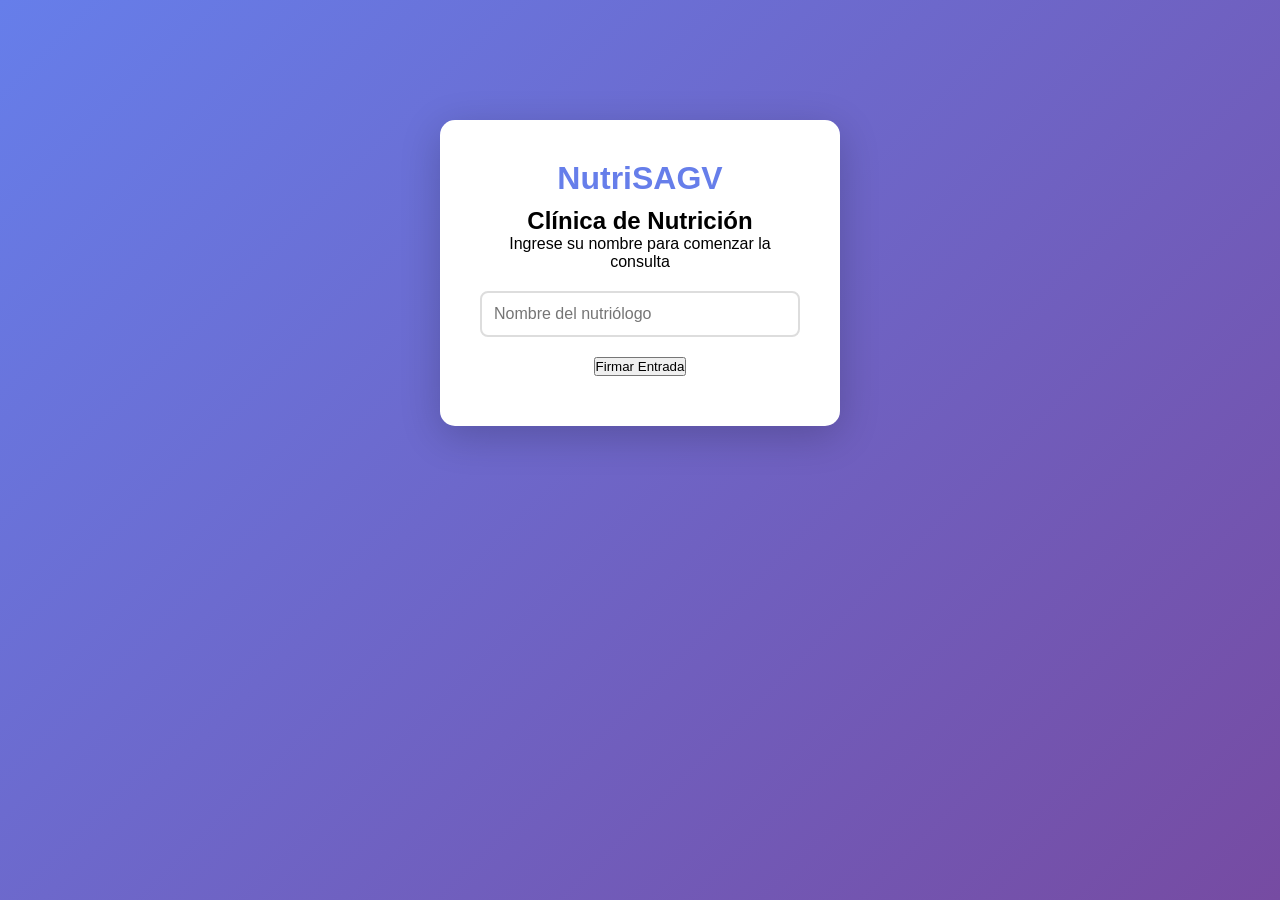
==== panel.html @ bce7c620 "Primer comit" ====
<!DOCTYPE html>
<html lang="es">
<head>
    <meta charset="UTF-8">
    <meta name="viewport" content="width=device-width, initial-scale=1.0">
    <title>NutriVJ - Panel Clínico</title>
    <link rel="stylesheet" href="css/styles.css">
</head>
<body>
    <div class="container">
        <div class="header">
            <h1>NutriSAGV</h1>
            <div class="user-info">
                <span id="nombreNutri"></span>
                <button id="btnLogout" class="btn-logout">Cerrar Sesión</button>
            </div>
        </div>

        <!-- Sección de Registro de Paciente -->
        <div class="card">
            <h2>Registrar Nuevo Paciente</h2>
            <div class="form-row">
                <input type="text" id="pacienteNombre" placeholder="Nombre completo">
                <input type="number" id="pacienteEdad" placeholder="Edad">
                <input type="number" id="pacientePeso" placeholder="Peso (kg)" step="0.1">
                <input type="number" id="pacienteAltura" placeholder="Altura (m)" step="0.01">
                <button id="btnRegistrarPaciente" class="btn-primary">Registrar Paciente</button>
            </div>
            <div id="pacienteMsg" class="success"></div>
        </div>

        <!-- Sección de Consultas -->
        <div class="card">
            <h2>🩺 Consulta del Día</h2>
            <div class="form-row">
                <select id="selectPaciente">
                    <option value="">-- Seleccionar paciente --</option>
                </select>
            </div>
            <div id="infoPaciente" class="patient-info"></div>
            <div class="form-row">
                <input type="text" id="evolucion" placeholder="Evolución del paciente">
                <textarea id="planAlimentacion" placeholder="Plan de alimentación" rows="3"></textarea>
                <button id="btnGuardarConsulta" class="btn-primary">Guardar Consulta</button>
            </div>
            <div id="consultaMsg" class="success"></div>
        </div>

        <!-- Historial de Consultas -->
        <div class="card">
            <h2>Historial Clínico</h2>
            <div id="historial" class="historial-container"></div>
        </div>
    </div>

    <script type="module" src="js/main.js"></script>
</body>
</html>
---- css/styles.css ----
* {
    margin: 0;
    padding: 0;
    box-sizing: border-box;
}

body {
    font-family: 'Segoe UI', Tahoma, Geneva, Verdana, sans-serif;
    background: linear-gradient(135deg, #667eea 0%, #764ba2 100%);
    min-height: 100vh;
    padding: 20px;
}

.container {
    max-width: 1200px;
    margin: 0 auto;
}

.login-card {
    background: white;
    max-width: 400px;
    margin: 100px auto;
    padding: 40px;
    border-radius: 15px;
    box-shadow: 0 10px 40px rgba(0,0,0,0.2);
    text-align: center;
}

.login-card h1 {
    color: #667eea;
    margin-bottom: 10px;
}

.login-card input {
    width: 100%;
    padding: 12px;
    margin: 20px 0;
    border: 2px solid #ddd;
    border-radius: 8px;
    font-size: 16px;
}

.card {
    background: white;
    padding: 25px;
    margin-bottom: 25px;
    border-radius: 12px;
    box-shadow: 0 4px 15px rgba(0,0,0,0.1);
}

.card h2 {
    color: #333;
    margin-bottom: 20px;
    border-left: 4px solid #667eea;
    padding-left: 15px;
}

.form-row {
    display: flex;
    gap: 15px;
    flex-wrap: wrap;
    margin-bottom: 15px;
}

.form-row input, .form-row select, .form-row textarea {
    flex: 1;
    padding: 10px;
    border: 2px solid #ddd;
    border-radius: 6px;
    font-size: 14px;
}

.form-row textarea {
    width: 100%;
    font-family: inherit;
}

.btn-primary, .btn-logout {
    background: linear-gradient(135deg, #667eea 0%, #764ba2 100%);
    color: white;
    border: none;
    padding: 10px 25px;
    border-radius: 6px;
    cursor: pointer;
    font-size: 14px;
    transition: transform 0.2s;
}

.btn-primary:hover, .btn-logout:hover {
    transform: translateY(-2px);
}

.btn-logout {
    background: #dc3545;
    margin-left: 15px;
}

.header {
    background: white;
    padding: 15px 25px;
    border-radius: 12px;
    margin-bottom: 25px;
    display: flex;
    justify-content: space-between;
    align-items: center;
    box-shadow: 0 4px 15px rgba(0,0,0,0.1);
}

.user-info {
    display: flex;
    align-items: center;
    gap: 15px;
}

.patient-info {
    background: #f0f4ff;
    padding: 15px;
    border-radius: 8px;
    margin: 15px 0;
    font-size: 14px;
}

.historial-container {
    max-height: 400px;
    overflow-y: auto;
}

.consulta-item {
    background: #f9f9f9;
    border-left: 4px solid #667eea;
    padding: 15px;
    margin-bottom: 12px;
    border-radius: 8px;
    position: relative;
}

.consulta-fecha {
    font-weight: bold;
    color: #667eea;
    margin-bottom: 8px;
}

.consulta-evolucion {
    margin: 8px 0;
    color: #555;
}

.consulta-plan {
    color: #333;
    font-style: italic;
}

.btn-editar {
    background: #ffc107;
    color: #333;
    border: none;
    padding: 5px 12px;
    border-radius: 4px;
    cursor: pointer;
    margin-top: 8px;
    font-size: 12px;
}

.btn-editar:hover {
    background: #e0a800;
}

.error {
    color: #dc3545;
    margin-top: 10px;
    font-size: 14px;
}

.success {
    color: #28a745;
    margin-top: 10px;
    font-size: 14px;
}
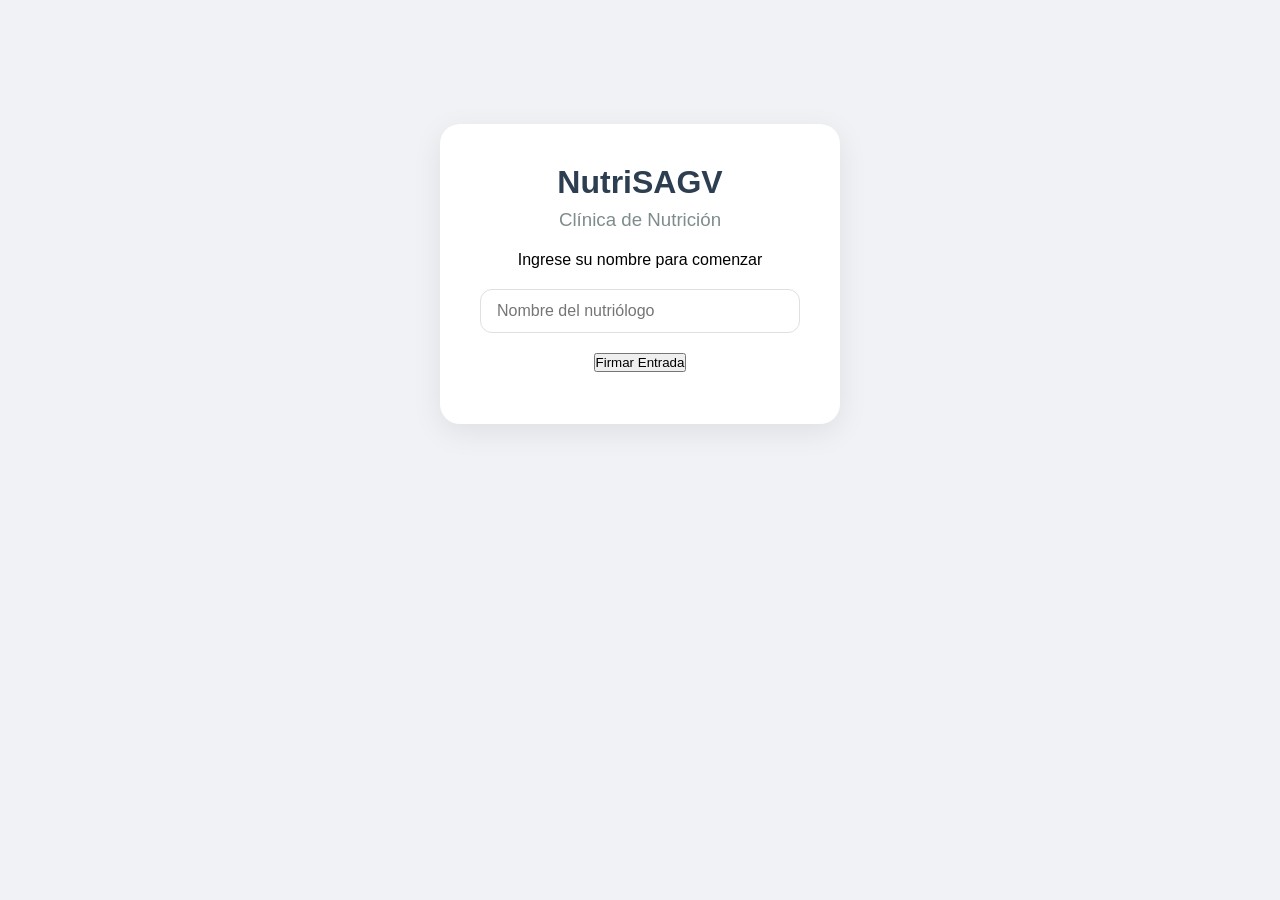
==== commit a0e5954d: "fix: errores" ====
--- a/panel.html
+++ b/panel.html
@@ -3,7 +3,7 @@
 <head>
     <meta charset="UTF-8">
     <meta name="viewport" content="width=device-width, initial-scale=1.0">
-    <title>NutriVJ - Panel Clínico</title>
+    <title>NutriSAGV - Panel Clínico</title>
     <link rel="stylesheet" href="css/styles.css">
 </head>
 <body>
@@ -16,7 +16,6 @@
             </div>
         </div>
 
-        <!-- Sección de Registro de Paciente -->
         <div class="card">
             <h2>Registrar Nuevo Paciente</h2>
             <div class="form-row">
@@ -24,14 +23,27 @@
                 <input type="number" id="pacienteEdad" placeholder="Edad">
                 <input type="number" id="pacientePeso" placeholder="Peso (kg)" step="0.1">
                 <input type="number" id="pacienteAltura" placeholder="Altura (m)" step="0.01">
-                <button id="btnRegistrarPaciente" class="btn-primary">Registrar Paciente</button>
+                <button id="btnRegistrarPaciente" class="btn-primary">Registrar</button>
             </div>
             <div id="pacienteMsg" class="success"></div>
         </div>
 
-        <!-- Sección de Consultas -->
         <div class="card">
-            <h2>🩺 Consulta del Día</h2>
+            <h2>Agenda de Citas</h2>
+            <div class="form-row">
+                <select id="selectPacienteCita">
+                    <option value="">-- Seleccionar paciente --</option>
+                </select>
+                <input type="date" id="citaFecha">
+                <input type="time" id="citaHora">
+                <input type="text" id="citaMotivo" placeholder="Motivo de la cita">
+                <button id="btnAgendarCita" class="btn-secondary">Agendar Cita</button>
+            </div>
+            <div id="citasPendientes" class="citas-container"></div>
+        </div>
+
+        <div class="card">
+            <h2>Consulta del Día</h2>
             <div class="form-row">
                 <select id="selectPaciente">
                     <option value="">-- Seleccionar paciente --</option>
@@ -46,7 +58,6 @@
             <div id="consultaMsg" class="success"></div>
         </div>
 
-        <!-- Historial de Consultas -->
         <div class="card">
             <h2>Historial Clínico</h2>
             <div id="historial" class="historial-container"></div>
@@ -55,4 +66,4 @@
 
     <script type="module" src="js/main.js"></script>
 </body>
-</html>
+</html>
--- a/css/styles.css
+++ b/css/styles.css
@@ -5,14 +5,14 @@
 }
 
 body {
-    font-family: 'Segoe UI', Tahoma, Geneva, Verdana, sans-serif;
-    background: linear-gradient(135deg, #667eea 0%, #764ba2 100%);
+    font-family: -apple-system, BlinkMacSystemFont, 'Segoe UI', Roboto, Helvetica, Arial, sans-serif;
+    background: #f0f2f5;
     min-height: 100vh;
-    padding: 20px;
+    padding: 24px;
 }
 
 .container {
-    max-width: 1200px;
+    max-width: 1280px;
     margin: 0 auto;
 }
 
@@ -21,158 +21,256 @@
     max-width: 400px;
     margin: 100px auto;
     padding: 40px;
-    border-radius: 15px;
-    box-shadow: 0 10px 40px rgba(0,0,0,0.2);
+    border-radius: 20px;
+    box-shadow: 0 8px 30px rgba(0,0,0,0.08);
     text-align: center;
 }
 
 .login-card h1 {
-    color: #667eea;
-    margin-bottom: 10px;
+    color: #2c3e50;
+    margin-bottom: 8px;
+    font-weight: 600;
+}
+
+.login-card h3 {
+    color: #7f8c8d;
+    font-weight: 400;
+    margin-bottom: 20px;
 }
 
 .login-card input {
     width: 100%;
-    padding: 12px;
+    padding: 12px 16px;
     margin: 20px 0;
-    border: 2px solid #ddd;
-    border-radius: 8px;
+    border: 1px solid #e0e0e0;
+    border-radius: 12px;
     font-size: 16px;
+    transition: all 0.2s;
+}
+
+.login-card input:focus {
+    outline: none;
+    border-color: #3498db;
+    box-shadow: 0 0 0 3px rgba(52,152,219,0.1);
 }
 
 .card {
     background: white;
-    padding: 25px;
-    margin-bottom: 25px;
-    border-radius: 12px;
-    box-shadow: 0 4px 15px rgba(0,0,0,0.1);
+    padding: 28px;
+    margin-bottom: 24px;
+    border-radius: 20px;
+    box-shadow: 0 2px 8px rgba(0,0,0,0.04);
+    border: 1px solid #eef2f6;
 }
 
 .card h2 {
-    color: #333;
+    color: #2c3e50;
     margin-bottom: 20px;
-    border-left: 4px solid #667eea;
-    padding-left: 15px;
+    font-size: 1.35rem;
+    font-weight: 600;
+    letter-spacing: -0.3px;
 }
 
 .form-row {
     display: flex;
-    gap: 15px;
+    gap: 12px;
     flex-wrap: wrap;
-    margin-bottom: 15px;
+    margin-bottom: 16px;
 }
 
 .form-row input, .form-row select, .form-row textarea {
     flex: 1;
-    padding: 10px;
-    border: 2px solid #ddd;
-    border-radius: 6px;
-    font-size: 14px;
+    padding: 10px 14px;
+    border: 1px solid #e2e8f0;
+    border-radius: 12px;
+    font-size: 14px;
+    background: #fafbfc;
+    transition: all 0.2s;
+}
+
+.form-row input:focus, .form-row select:focus, .form-row textarea:focus {
+    outline: none;
+    border-color: #3498db;
+    background: white;
 }
 
 .form-row textarea {
     width: 100%;
     font-family: inherit;
-}
-
-.btn-primary, .btn-logout {
-    background: linear-gradient(135deg, #667eea 0%, #764ba2 100%);
-    color: white;
-    border: none;
-    padding: 10px 25px;
-    border-radius: 6px;
-    cursor: pointer;
-    font-size: 14px;
-    transition: transform 0.2s;
-}
-
-.btn-primary:hover, .btn-logout:hover {
-    transform: translateY(-2px);
+    resize: vertical;
+}
+
+.btn-primary {
+    background: #2ecc71;
+    color: white;
+    border: none;
+    padding: 10px 24px;
+    border-radius: 40px;
+    cursor: pointer;
+    font-size: 14px;
+    font-weight: 500;
+    transition: all 0.2s;
+}
+
+.btn-primary:hover {
+    background: #27ae60;
+    transform: translateY(-1px);
+}
+
+.btn-secondary {
+    background: #3498db;
+    color: white;
+    border: none;
+    padding: 10px 24px;
+    border-radius: 40px;
+    cursor: pointer;
+    font-size: 14px;
+    font-weight: 500;
+    transition: all 0.2s;
+}
+
+.btn-secondary:hover {
+    background: #2980b9;
+    transform: translateY(-1px);
 }
 
 .btn-logout {
-    background: #dc3545;
-    margin-left: 15px;
+    background: #e74c3c;
+    color: white;
+    border: none;
+    padding: 8px 20px;
+    border-radius: 40px;
+    cursor: pointer;
+    font-size: 13px;
+    font-weight: 500;
+    transition: all 0.2s;
+}
+
+.btn-logout:hover {
+    background: #c0392b;
+}
+
+.btn-editar {
+    background: #f39c12;
+    color: white;
+    border: none;
+    padding: 6px 16px;
+    border-radius: 20px;
+    cursor: pointer;
+    font-size: 12px;
+    font-weight: 500;
+    transition: all 0.2s;
+}
+
+.btn-editar:hover {
+    background: #e67e22;
+}
+
+.btn-completar {
+    background: #2ecc71;
+    color: white;
+    border: none;
+    padding: 6px 16px;
+    border-radius: 20px;
+    cursor: pointer;
+    font-size: 12px;
+    font-weight: 500;
+    margin-left: 8px;
+}
+
+.btn-completar:hover {
+    background: #27ae60;
 }
 
 .header {
     background: white;
-    padding: 15px 25px;
-    border-radius: 12px;
-    margin-bottom: 25px;
+    padding: 16px 28px;
+    border-radius: 20px;
+    margin-bottom: 24px;
     display: flex;
     justify-content: space-between;
     align-items: center;
-    box-shadow: 0 4px 15px rgba(0,0,0,0.1);
+    border: 1px solid #eef2f6;
+    box-shadow: 0 2px 8px rgba(0,0,0,0.04);
+}
+
+.header h1 {
+    color: #2c3e50;
+    font-size: 1.5rem;
+    font-weight: 600;
 }
 
 .user-info {
     display: flex;
     align-items: center;
-    gap: 15px;
+    gap: 16px;
+    color: #7f8c8d;
 }
 
 .patient-info {
-    background: #f0f4ff;
-    padding: 15px;
-    border-radius: 8px;
-    margin: 15px 0;
-    font-size: 14px;
-}
-
-.historial-container {
+    background: #f8fafc;
+    padding: 16px;
+    border-radius: 16px;
+    margin: 16px 0;
+    font-size: 14px;
+    color: #2c3e50;
+    border: 1px solid #eef2f6;
+}
+
+.historial-container, .citas-container {
     max-height: 400px;
     overflow-y: auto;
 }
 
-.consulta-item {
-    background: #f9f9f9;
-    border-left: 4px solid #667eea;
-    padding: 15px;
+.consulta-item, .cita-item {
+    background: #fafbfc;
+    border-left: 3px solid #3498db;
+    padding: 16px;
     margin-bottom: 12px;
-    border-radius: 8px;
-    position: relative;
-}
-
-.consulta-fecha {
-    font-weight: bold;
-    color: #667eea;
+    border-radius: 12px;
+    transition: all 0.2s;
+}
+
+.consulta-item:hover, .cita-item:hover {
+    background: #ffffff;
+    box-shadow: 0 2px 8px rgba(0,0,0,0.04);
+}
+
+.cita-item {
+    border-left-color: #f39c12;
+}
+
+.consulta-fecha, .cita-fecha {
+    font-weight: 600;
+    color: #3498db;
     margin-bottom: 8px;
-}
-
-.consulta-evolucion {
+    font-size: 13px;
+}
+
+.cita-fecha {
+    color: #f39c12;
+}
+
+.consulta-evolucion, .cita-motivo {
     margin: 8px 0;
-    color: #555;
+    color: #4a5568;
+    line-height: 1.5;
 }
 
 .consulta-plan {
-    color: #333;
+    color: #718096;
     font-style: italic;
-}
-
-.btn-editar {
-    background: #ffc107;
-    color: #333;
-    border: none;
-    padding: 5px 12px;
-    border-radius: 4px;
-    cursor: pointer;
-    margin-top: 8px;
-    font-size: 12px;
-}
-
-.btn-editar:hover {
-    background: #e0a800;
+    margin: 8px 0;
 }
 
 .error {
-    color: #dc3545;
-    margin-top: 10px;
-    font-size: 14px;
+    color: #e74c3c;
+    margin-top: 12px;
+    font-size: 13px;
 }
 
 .success {
-    color: #28a745;
-    margin-top: 10px;
-    font-size: 14px;
-}
+    color: #2ecc71;
+    margin-top: 12px;
+    font-size: 13px;
+}
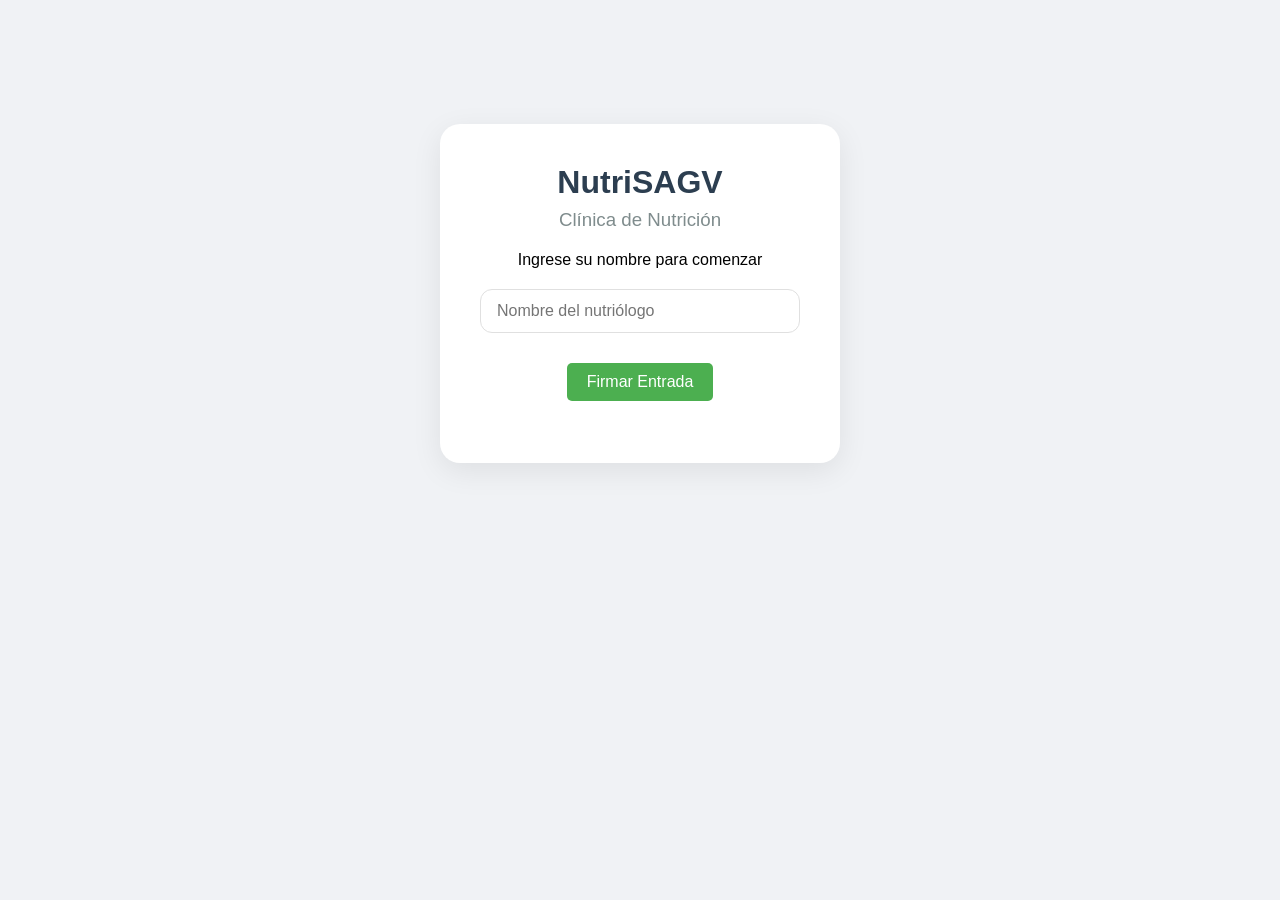
==== commit 2c5a62c0: "fix: Errores corregidos" ====
--- a/panel.html
+++ b/panel.html
@@ -12,6 +12,7 @@
             <h1>NutriSAGV</h1>
             <div class="user-info">
                 <span id="nombreNutri"></span>
+                <button id="btnLimpiarDatos" class="btn-clear"> Limpiar Datos</button>
                 <button id="btnLogout" class="btn-logout">Cerrar Sesión</button>
             </div>
         </div>
@@ -22,7 +23,7 @@
                 <input type="text" id="pacienteNombre" placeholder="Nombre completo">
                 <input type="number" id="pacienteEdad" placeholder="Edad">
                 <input type="number" id="pacientePeso" placeholder="Peso (kg)" step="0.1">
-                <input type="number" id="pacienteAltura" placeholder="Altura (m)" step="0.01">
+                <input type="number" id="pacienteAltura" placeholder="Ejemplo 1.60" step="0.01">
                 <button id="btnRegistrarPaciente" class="btn-primary">Registrar</button>
             </div>
             <div id="pacienteMsg" class="success"></div>
--- a/css/styles.css
+++ b/css/styles.css
@@ -150,6 +150,23 @@
     background: #c0392b;
 }
 
+.btn-clear {
+    background: #95a5a6;
+    color: white;
+    border: none;
+    padding: 8px 20px;
+    border-radius: 40px;
+    cursor: pointer;
+    font-size: 13px;
+    font-weight: 500;
+    transition: all 0.2s;
+}
+
+.btn-clear:hover {
+    background: #7f8c8d;
+    transform: translateY(-1px);
+}
+
 .btn-editar {
     background: #f39c12;
     color: white;
@@ -203,7 +220,7 @@
 .user-info {
     display: flex;
     align-items: center;
-    gap: 16px;
+    gap: 12px;
     color: #7f8c8d;
 }
 
